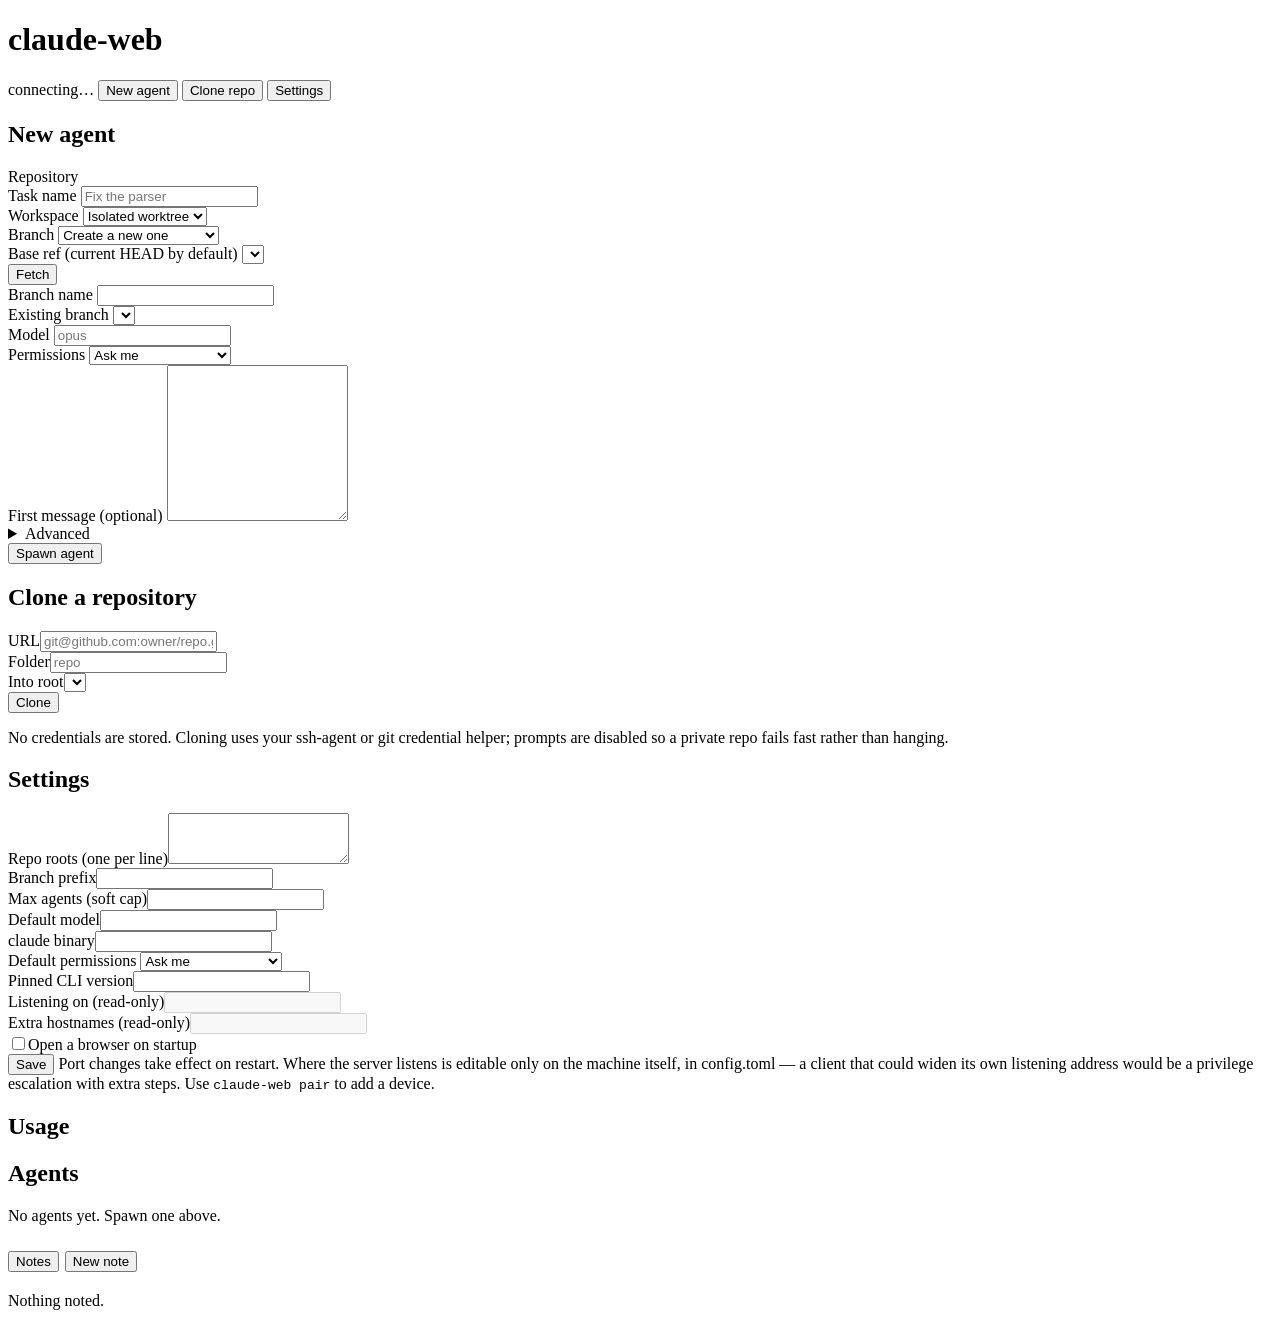
==== src/assets/index.html @ ea9893cb "feat: remote access behind a paired device key (§12) Binding anything other than loopback becomes an" ====
<!doctype html>
<html lang="en">
<head>
  <meta charset="utf-8">
  <meta name="viewport" content="width=device-width, initial-scale=1">
  <title>claude-web</title>
  <link rel="icon" href="/assets/favicon.svg" type="image/svg+xml">
  <link rel="stylesheet" href="/assets/app.css">
</head>
<body>
  <header class="top">
    <h1>claude-web</h1>
    <span class="muted small" id="conn">connecting…</span>
    <span class="spacer"></span>
    <button id="toggle-spawn" class="primary">New agent</button>
    <button id="toggle-clone">Clone repo</button>
    <button id="toggle-settings">Settings</button>
  </header>

  <main>
    <section class="panel hidden" id="spawn-panel">
      <h2>New agent</h2>
      <div class="row">
        <div class="field" style="flex: 2 1 320px">
          <label>Repository</label>
          <div class="repo-list" id="repo-list"></div>
          <div class="small muted" id="repo-errors"></div>
        </div>
        <div class="field" style="flex: 3 1 360px">
          <div class="field">
            <label for="task-name">Task name</label>
            <input id="task-name" placeholder="Fix the parser">
          </div>
          <div class="row">
            <div class="field">
              <label for="isolation">Workspace</label>
              <select id="isolation">
                <option value="worktree">Isolated worktree</option>
                <option value="in-place">Main checkout</option>
              </select>
            </div>
            <div class="field">
              <label for="branch-source">Branch</label>
              <select id="branch-source">
                <option value="new">Create a new one</option>
                <option value="existing">Use an existing one</option>
                <option value="none">Stay on the current one</option>
              </select>
            </div>
          </div>
          <div id="new-branch-fields">
            <div class="row">
              <div class="field">
                <label for="base-ref">Base ref (current HEAD by default)</label>
                <select id="base-ref"></select>
              </div>
              <div class="field shrink">
                <button id="fetch-btn" title="git fetch --all --prune">Fetch</button>
              </div>
            </div>
            <div class="field">
              <label>Branch name</label>
              <input id="branch-preview" readonly>
            </div>
          </div>
          <div class="field hidden" id="existing-branch-field">
            <label for="existing-branch">Existing branch</label>
            <select id="existing-branch"></select>
          </div>
          <div class="row">
            <div class="field">
              <label for="model">Model</label>
              <input id="model" placeholder="opus">
            </div>
            <div class="field">
              <label for="permission-mode">Permissions</label>
              <select id="permission-mode">
                <option value="ask">Ask me</option>
                <option value="acceptEdits">Accept edits</option>
                <option value="bypass">Bypass</option>
                <option value="dangerous">Dangerously skip all</option>
              </select>
            </div>
          </div>
          <div class="field">
            <label for="first-message">First message (optional)</label>
            <textarea id="first-message" rows="10"></textarea>
          </div>
          <details>
            <summary class="muted small">Advanced</summary>
            <div class="row" style="margin-top: 8px">
              <div class="field">
                <label for="effort">Effort</label>
                <input id="effort" placeholder="(default)">
              </div>
              <div class="field">
                <label for="budget">Max budget (USD)</label>
                <input id="budget" type="number" step="0.01" placeholder="(none)">
              </div>
            </div>
            <div class="field">
              <label for="add-dirs">Extra directories (--add-dir, one per line)</label>
              <textarea id="add-dirs" rows="2"></textarea>
            </div>
          </details>
          <div id="spawn-warnings"></div>
          <button id="spawn-btn" class="primary">Spawn agent</button>
        </div>
      </div>
    </section>

    <section class="panel hidden" id="clone-panel">
      <h2>Clone a repository</h2>
      <div class="row">
        <div class="field"><label for="clone-url">URL</label><input id="clone-url" placeholder="git@github.com:owner/repo.git"></div>
        <div class="field"><label for="clone-folder">Folder</label><input id="clone-folder" placeholder="repo"></div>
        <div class="field"><label for="clone-root">Into root</label><select id="clone-root"></select></div>
      </div>
      <button id="clone-btn" class="primary">Clone</button>
      <pre class="small muted" id="clone-log"></pre>
      <p class="small muted">No credentials are stored. Cloning uses your ssh-agent or git credential helper; prompts are disabled so a private repo fails fast rather than hanging.</p>
    </section>

    <section class="panel hidden" id="settings-panel">
      <h2>Settings</h2>
      <div class="row">
        <div class="field"><label for="cfg-roots">Repo roots (one per line)</label><textarea id="cfg-roots" rows="3"></textarea></div>
        <div class="field">
          <div class="field"><label for="cfg-prefix">Branch prefix</label><input id="cfg-prefix"></div>
          <div class="field"><label for="cfg-max">Max agents (soft cap)</label><input id="cfg-max" type="number"></div>
        </div>
        <div class="field">
          <div class="field"><label for="cfg-model">Default model</label><input id="cfg-model"></div>
          <div class="field"><label for="cfg-bin">claude binary</label><input id="cfg-bin"></div>
        </div>
        <div class="field">
          <div class="field"><label for="cfg-mode">Default permissions</label>
            <select id="cfg-mode">
              <option value="ask">Ask me</option>
              <option value="acceptEdits">Accept edits</option>
              <option value="bypass">Bypass</option>
              <option value="dangerous">Dangerously skip all</option>
            </select>
          </div>
          <div class="field"><label for="cfg-pin">Pinned CLI version</label><input id="cfg-pin"></div>
        </div>
      </div>
      <div class="row">
        <div class="field"><label for="cfg-bind">Listening on (read-only)</label><input id="cfg-bind" readonly disabled></div>
        <div class="field"><label for="cfg-hostnames">Extra hostnames (read-only)</label><input id="cfg-hostnames" readonly disabled></div>
      </div>
      <div class="field inline"><input type="checkbox" id="cfg-open"><label for="cfg-open" style="margin:0">Open a browser on startup</label></div>
      <button id="cfg-save" class="primary">Save</button>
      <span class="small muted">Port changes take effect on restart. Where the server listens is
        editable only on the machine itself, in config.toml — a client that could widen its own
        listening address would be a privilege escalation with extra steps. Use
        <code>claude-web pair</code> to add a device.</span>
    </section>

    <section class="panel hidden" id="limits-panel">
      <h2>Usage <span class="muted" id="limits-note"></span></h2>
      <div class="meters" id="limits"></div>
    </section>

    <div class="board">
      <section class="panel agents">
        <h2>Agents <span class="muted" id="agent-count"></span></h2>
        <div class="cards" id="cards"></div>
        <p class="muted small" id="empty">No agents yet. Spawn one above.</p>
      </section>

      <section class="panel notes" id="notes-panel">
        <h2>
          <button id="notes-toggle" class="disclosure" aria-expanded="true">Notes</button>
          <span class="muted" id="notes-count"></span>
          <span class="spacer"></span>
          <button id="note-new" title="Write down something to do later">New note</button>
        </h2>
        <div class="note-list" id="notes"></div>
        <p class="muted small" id="notes-empty">Nothing noted.</p>
      </section>
    </div>
  </main>

  <script type="module" src="/assets/dashboard.js"></script>
</body>
</html>
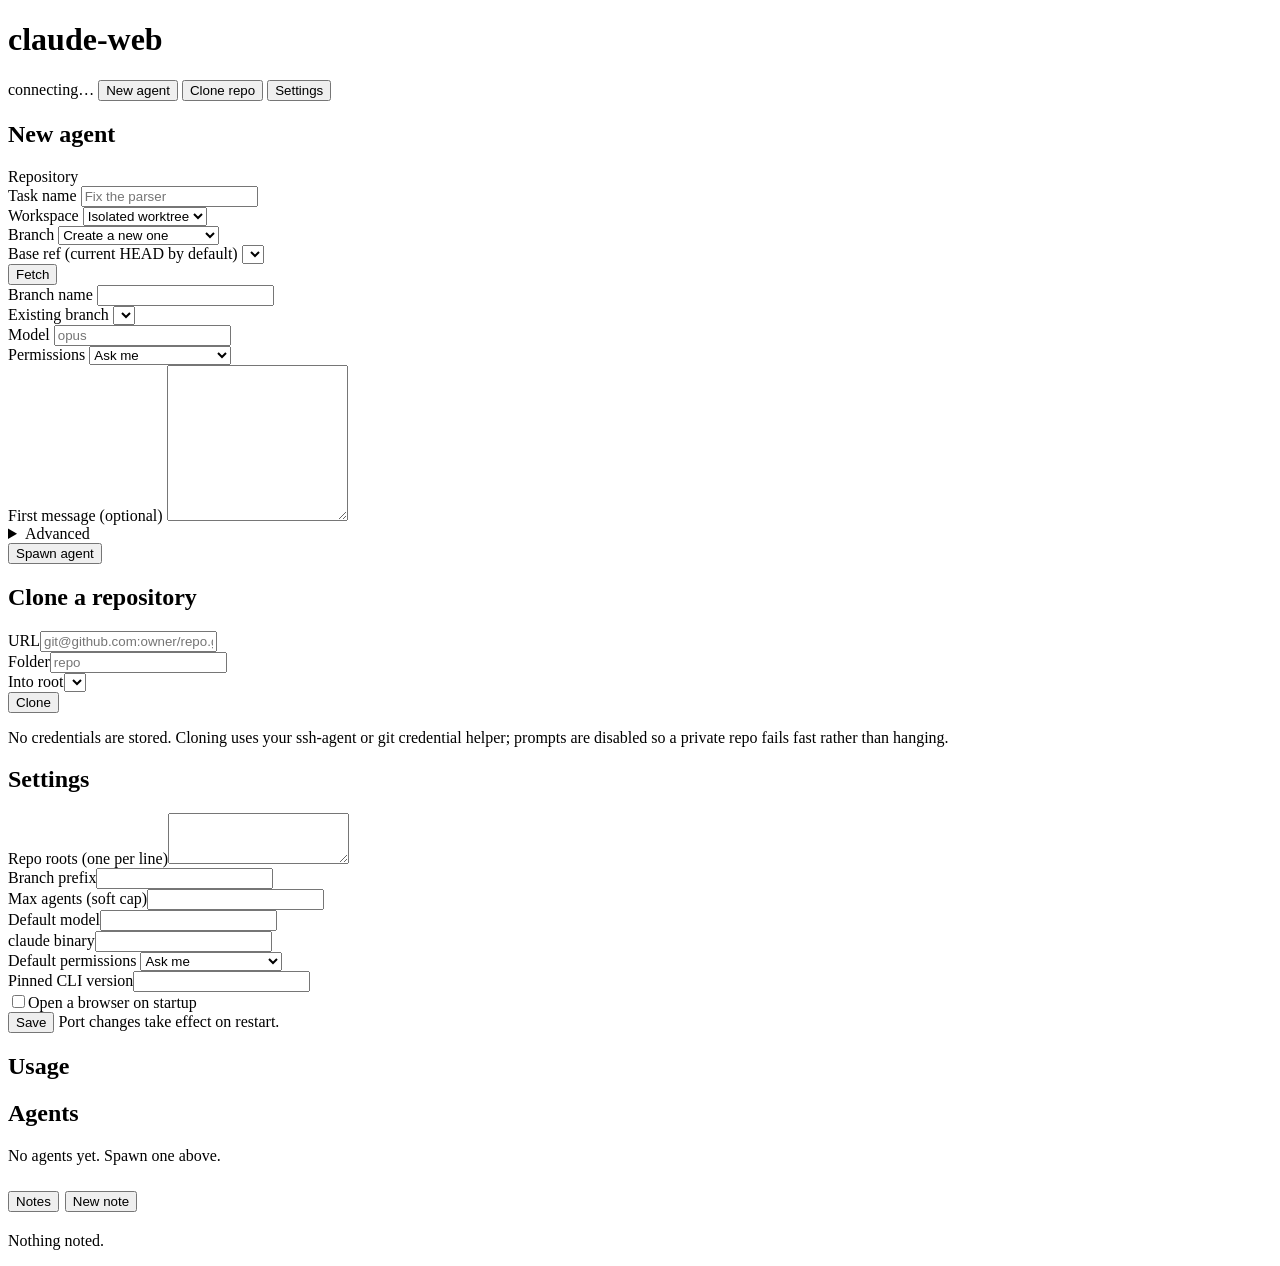
==== commit f02013c7: "add notes" ====
--- a/src/assets/index.html
+++ b/src/assets/index.html
@@ -145,16 +145,9 @@
           <div class="field"><label for="cfg-pin">Pinned CLI version</label><input id="cfg-pin"></div>
         </div>
       </div>
-      <div class="row">
-        <div class="field"><label for="cfg-bind">Listening on (read-only)</label><input id="cfg-bind" readonly disabled></div>
-        <div class="field"><label for="cfg-hostnames">Extra hostnames (read-only)</label><input id="cfg-hostnames" readonly disabled></div>
-      </div>
       <div class="field inline"><input type="checkbox" id="cfg-open"><label for="cfg-open" style="margin:0">Open a browser on startup</label></div>
       <button id="cfg-save" class="primary">Save</button>
-      <span class="small muted">Port changes take effect on restart. Where the server listens is
-        editable only on the machine itself, in config.toml — a client that could widen its own
-        listening address would be a privilege escalation with extra steps. Use
-        <code>claude-web pair</code> to add a device.</span>
+      <span class="small muted">Port changes take effect on restart.</span>
     </section>
 
     <section class="panel hidden" id="limits-panel">
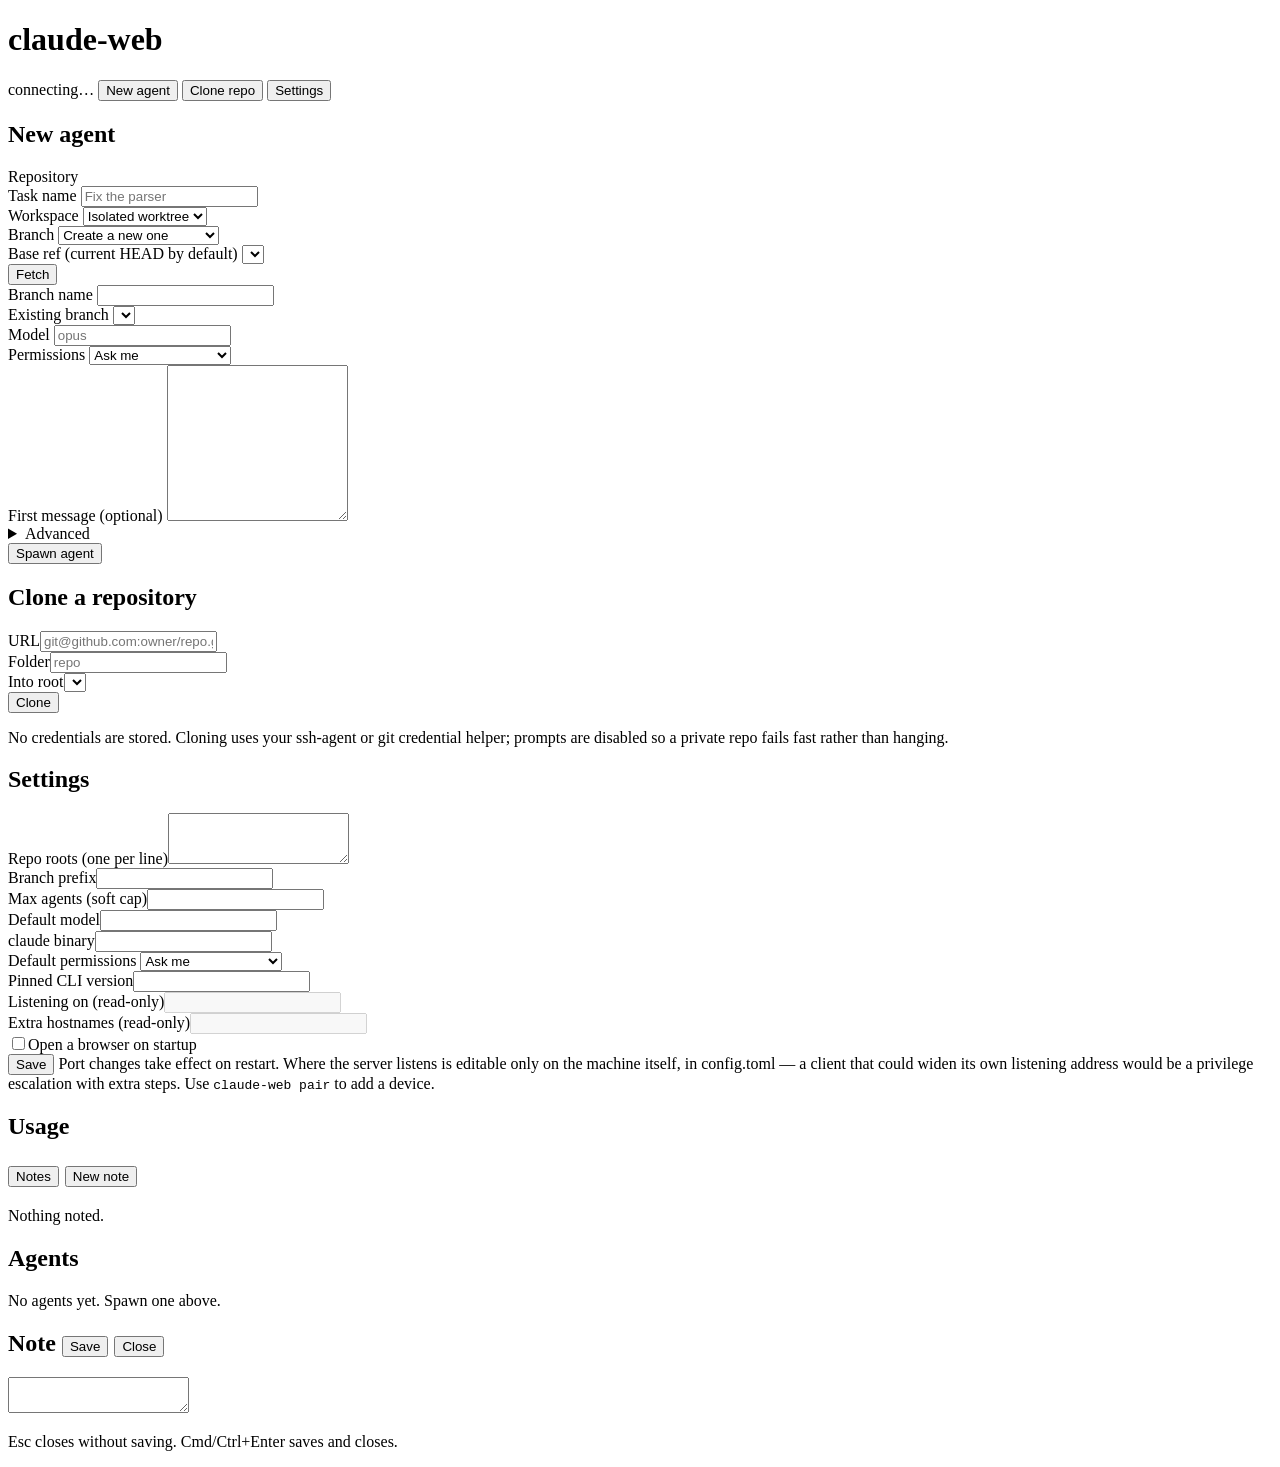
==== commit fd71e3b1: "feat: make notes bigger make notes bigger" ====
--- a/src/assets/index.html
+++ b/src/assets/index.html
@@ -145,9 +145,16 @@
           <div class="field"><label for="cfg-pin">Pinned CLI version</label><input id="cfg-pin"></div>
         </div>
       </div>
+      <div class="row">
+        <div class="field"><label for="cfg-bind">Listening on (read-only)</label><input id="cfg-bind" readonly disabled></div>
+        <div class="field"><label for="cfg-hostnames">Extra hostnames (read-only)</label><input id="cfg-hostnames" readonly disabled></div>
+      </div>
       <div class="field inline"><input type="checkbox" id="cfg-open"><label for="cfg-open" style="margin:0">Open a browser on startup</label></div>
       <button id="cfg-save" class="primary">Save</button>
-      <span class="small muted">Port changes take effect on restart.</span>
+      <span class="small muted">Port changes take effect on restart. Where the server listens is
+        editable only on the machine itself, in config.toml — a client that could widen its own
+        listening address would be a privilege escalation with extra steps. Use
+        <code>claude-web pair</code> to add a device.</span>
     </section>
 
     <section class="panel hidden" id="limits-panel">
@@ -156,12 +163,6 @@
     </section>
 
     <div class="board">
-      <section class="panel agents">
-        <h2>Agents <span class="muted" id="agent-count"></span></h2>
-        <div class="cards" id="cards"></div>
-        <p class="muted small" id="empty">No agents yet. Spawn one above.</p>
-      </section>
-
       <section class="panel notes" id="notes-panel">
         <h2>
           <button id="notes-toggle" class="disclosure" aria-expanded="true">Notes</button>
@@ -172,7 +173,27 @@
         <div class="note-list" id="notes"></div>
         <p class="muted small" id="notes-empty">Nothing noted.</p>
       </section>
+
+      <section class="panel agents">
+        <h2>Agents <span class="muted" id="agent-count"></span></h2>
+        <div class="cards" id="cards"></div>
+        <p class="muted small" id="empty">No agents yet. Spawn one above.</p>
+      </section>
     </div>
+
+    <!-- The workbench: one note at a time, the width of the page and tall
+         enough to write in. Sits under the board so opening it never moves
+         the list you clicked from. -->
+    <section class="panel note-editor hidden" id="note-editor">
+      <h2>
+        <span id="note-editor-title">Note</span>
+        <span class="spacer"></span>
+        <button id="note-save" class="primary">Save</button>
+        <button id="note-close" title="Save and close">Close</button>
+      </h2>
+      <textarea id="note-editor-area" spellcheck="true"></textarea>
+      <p class="muted small">Esc closes without saving. Cmd/Ctrl+Enter saves and closes.</p>
+    </section>
   </main>
 
   <script type="module" src="/assets/dashboard.js"></script>
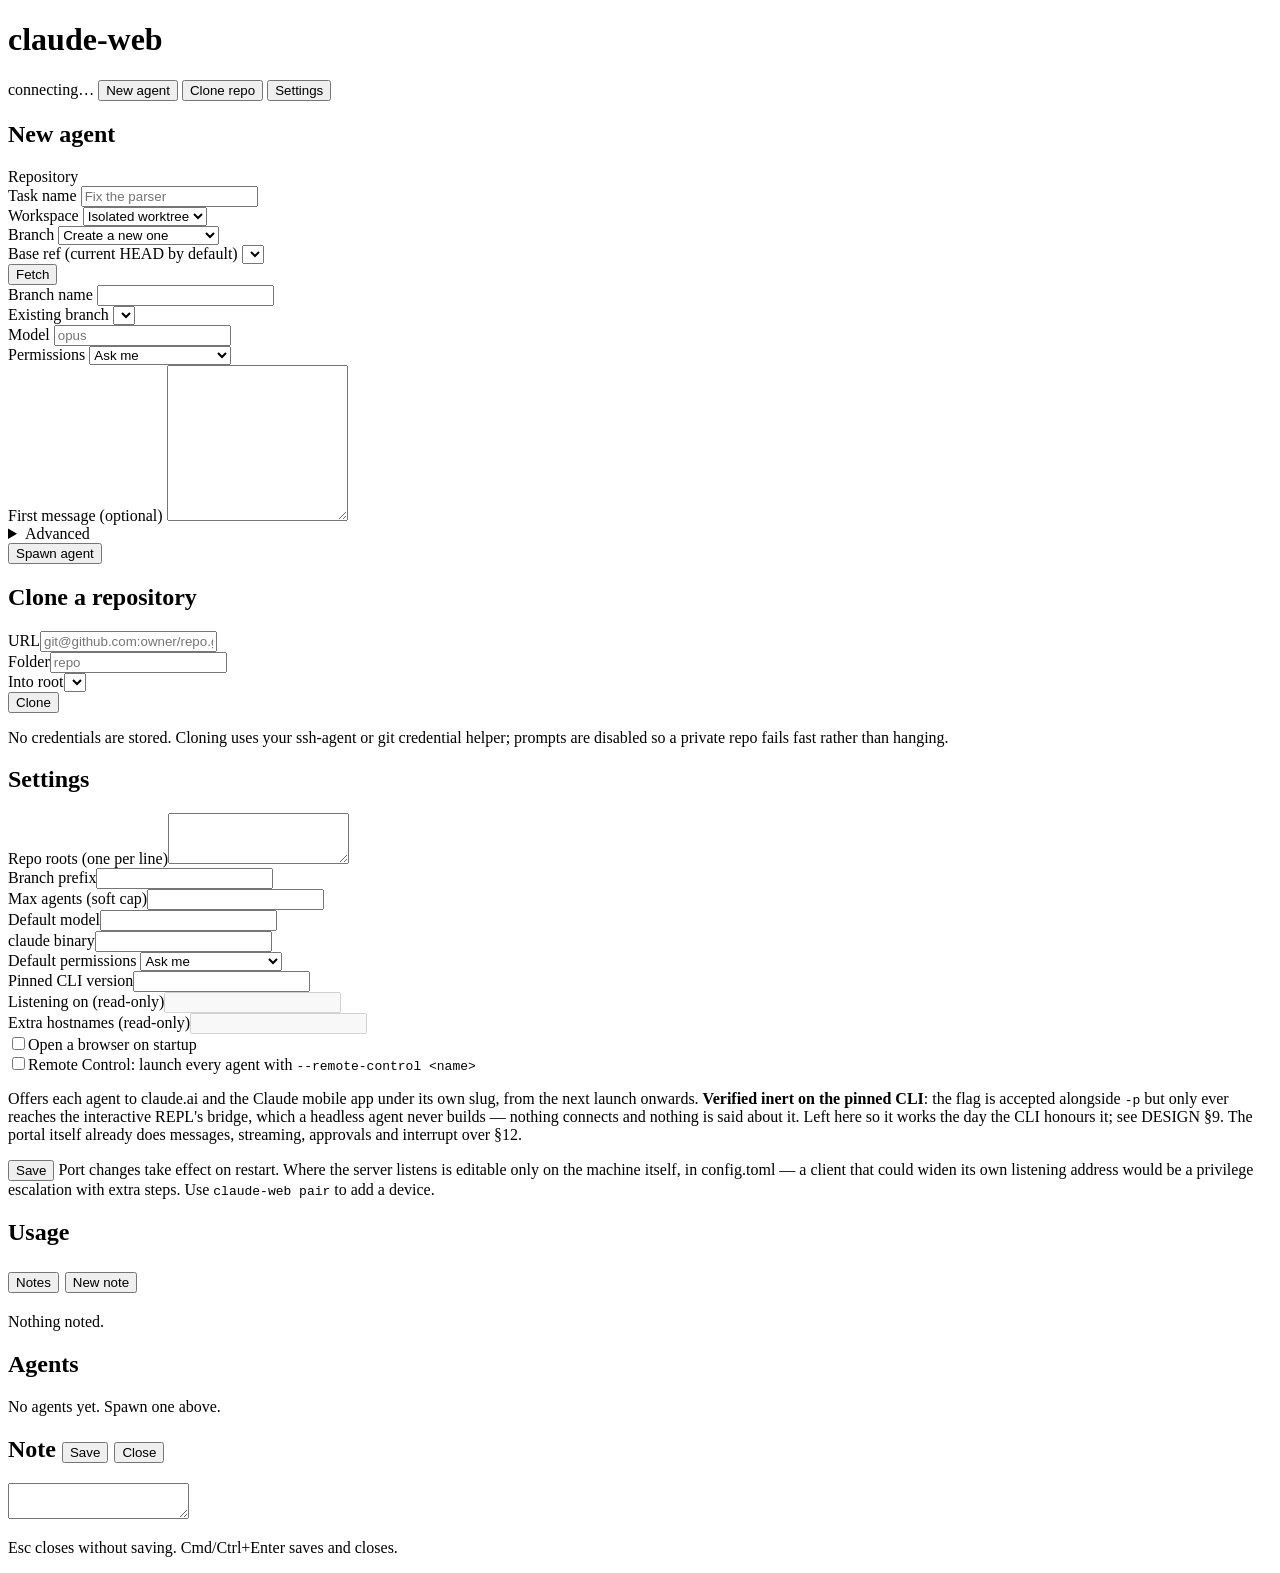
==== commit 0befe3b8: "feat: flag for remote control" ====
--- a/src/assets/index.html
+++ b/src/assets/index.html
@@ -150,6 +150,8 @@
         <div class="field"><label for="cfg-hostnames">Extra hostnames (read-only)</label><input id="cfg-hostnames" readonly disabled></div>
       </div>
       <div class="field inline"><input type="checkbox" id="cfg-open"><label for="cfg-open" style="margin:0">Open a browser on startup</label></div>
+      <div class="field inline"><input type="checkbox" id="cfg-remote-control"><label for="cfg-remote-control" style="margin:0">Remote Control: launch every agent with <code>--remote-control &lt;name&gt;</code></label></div>
+      <p class="small muted">Offers each agent to claude.ai and the Claude mobile app under its own slug, from the next launch onwards. <strong>Verified inert on the pinned CLI</strong>: the flag is accepted alongside <code>-p</code> but only ever reaches the interactive REPL's bridge, which a headless agent never builds — nothing connects and nothing is said about it. Left here so it works the day the CLI honours it; see DESIGN §9. The portal itself already does messages, streaming, approvals and interrupt over §12.</p>
       <button id="cfg-save" class="primary">Save</button>
       <span class="small muted">Port changes take effect on restart. Where the server listens is
         editable only on the machine itself, in config.toml — a client that could widen its own
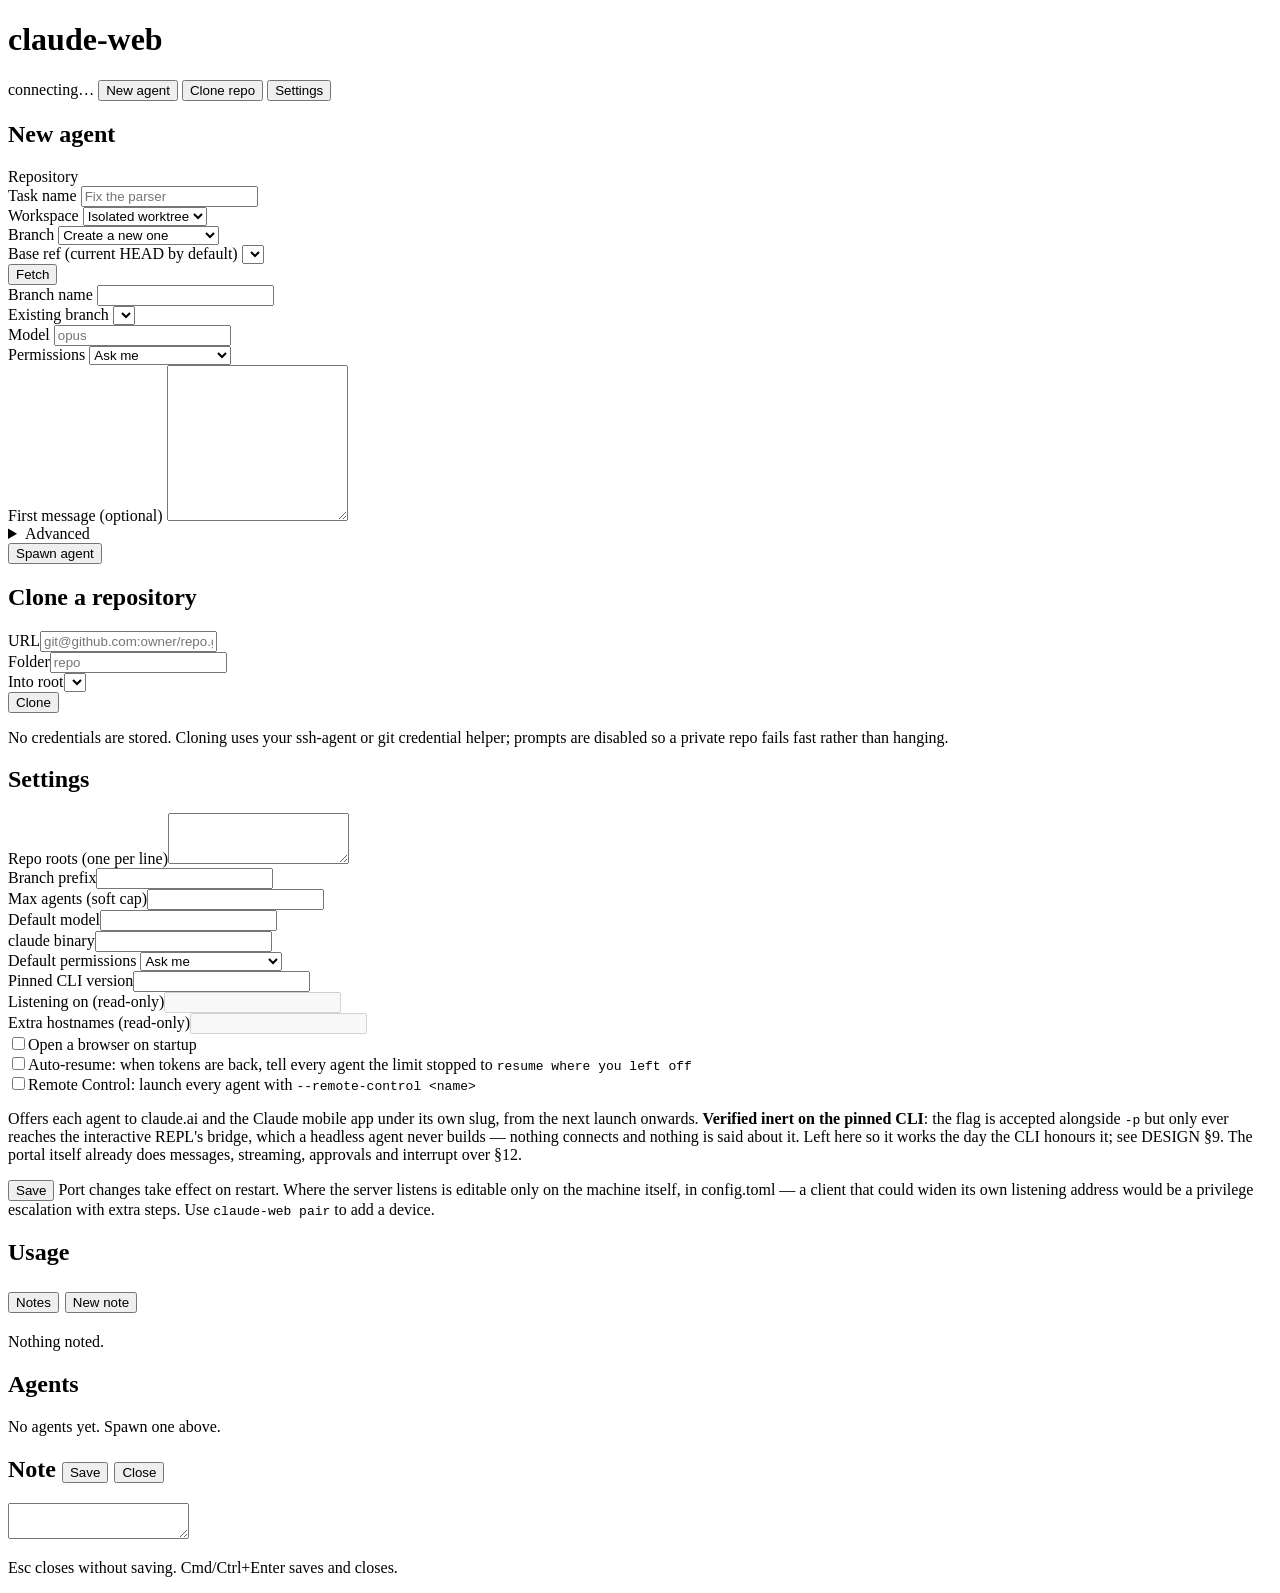
==== commit ebd8d783: "feat: resume the agents the token limit stopped, once there are tokens Knowing an agent ran out of t" ====
--- a/src/assets/index.html
+++ b/src/assets/index.html
@@ -21,12 +21,12 @@
     <section class="panel hidden" id="spawn-panel">
       <h2>New agent</h2>
       <div class="row">
-        <div class="field" style="flex: 2 1 320px">
+        <div class="field repo-col">
           <label>Repository</label>
           <div class="repo-list" id="repo-list"></div>
           <div class="small muted" id="repo-errors"></div>
         </div>
-        <div class="field" style="flex: 3 1 360px">
+        <div class="field form-col">
           <div class="field">
             <label for="task-name">Task name</label>
             <input id="task-name" placeholder="Fix the parser">
@@ -88,7 +88,7 @@
           </div>
           <details>
             <summary class="muted small">Advanced</summary>
-            <div class="row" style="margin-top: 8px">
+            <div class="row spaced">
               <div class="field">
                 <label for="effort">Effort</label>
                 <input id="effort" placeholder="(default)">
@@ -149,8 +149,9 @@
         <div class="field"><label for="cfg-bind">Listening on (read-only)</label><input id="cfg-bind" readonly disabled></div>
         <div class="field"><label for="cfg-hostnames">Extra hostnames (read-only)</label><input id="cfg-hostnames" readonly disabled></div>
       </div>
-      <div class="field inline"><input type="checkbox" id="cfg-open"><label for="cfg-open" style="margin:0">Open a browser on startup</label></div>
-      <div class="field inline"><input type="checkbox" id="cfg-remote-control"><label for="cfg-remote-control" style="margin:0">Remote Control: launch every agent with <code>--remote-control &lt;name&gt;</code></label></div>
+      <div class="field inline"><input type="checkbox" id="cfg-open"><label for="cfg-open">Open a browser on startup</label></div>
+      <div class="field inline"><input type="checkbox" id="cfg-auto-resume"><label for="cfg-auto-resume">Auto-resume: when tokens are back, tell every agent the limit stopped to <code>resume where you left off</code></label></div>
+      <div class="field inline"><input type="checkbox" id="cfg-remote-control"><label for="cfg-remote-control">Remote Control: launch every agent with <code>--remote-control &lt;name&gt;</code></label></div>
       <p class="small muted">Offers each agent to claude.ai and the Claude mobile app under its own slug, from the next launch onwards. <strong>Verified inert on the pinned CLI</strong>: the flag is accepted alongside <code>-p</code> but only ever reaches the interactive REPL's bridge, which a headless agent never builds — nothing connects and nothing is said about it. Left here so it works the day the CLI honours it; see DESIGN §9. The portal itself already does messages, streaming, approvals and interrupt over §12.</p>
       <button id="cfg-save" class="primary">Save</button>
       <span class="small muted">Port changes take effect on restart. Where the server listens is
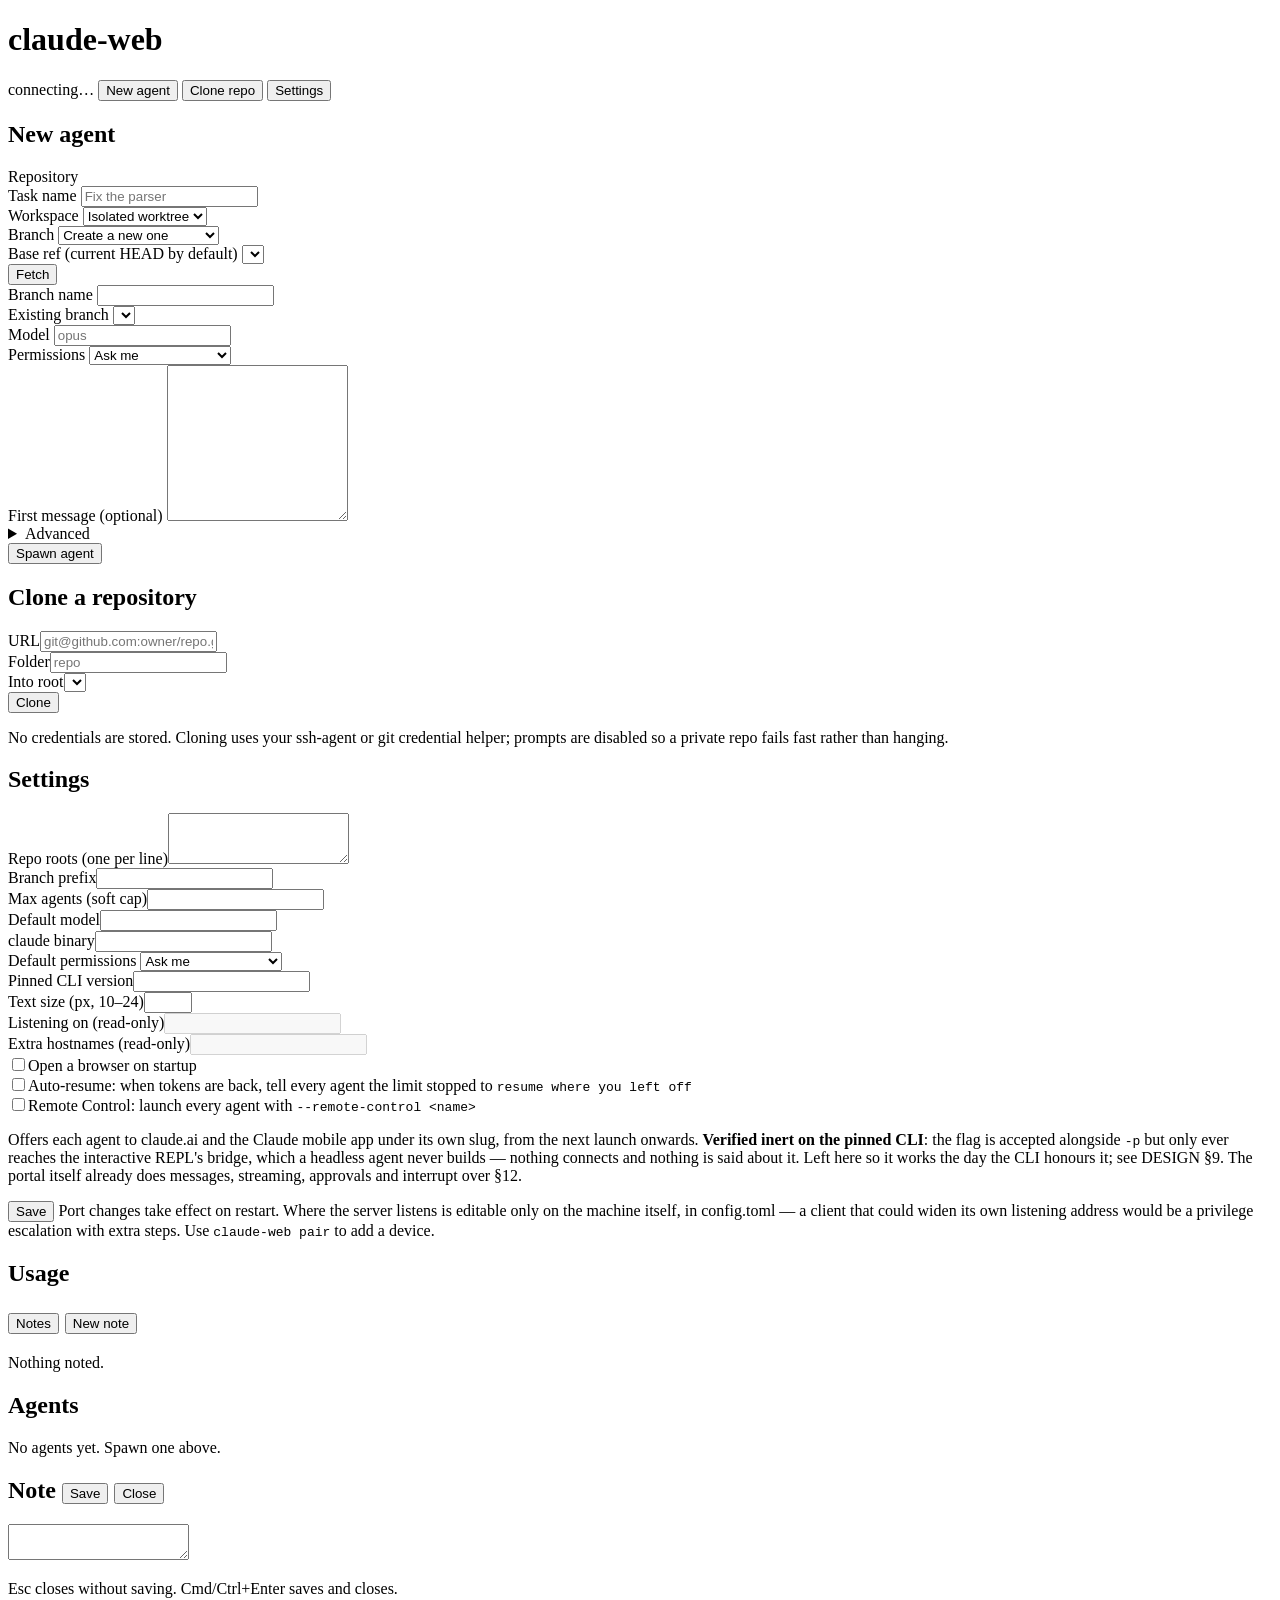
==== commit 2bd64fd5: "feat: make the UI text size a setting `text_size` in config.toml (and Settings) sets the base text s" ====
--- a/src/assets/index.html
+++ b/src/assets/index.html
@@ -143,6 +143,7 @@
             </select>
           </div>
           <div class="field"><label for="cfg-pin">Pinned CLI version</label><input id="cfg-pin"></div>
+          <div class="field"><label for="cfg-text-size">Text size (px, 10–24)</label><input id="cfg-text-size" type="number" min="10" max="24" step="1"></div>
         </div>
       </div>
       <div class="row">
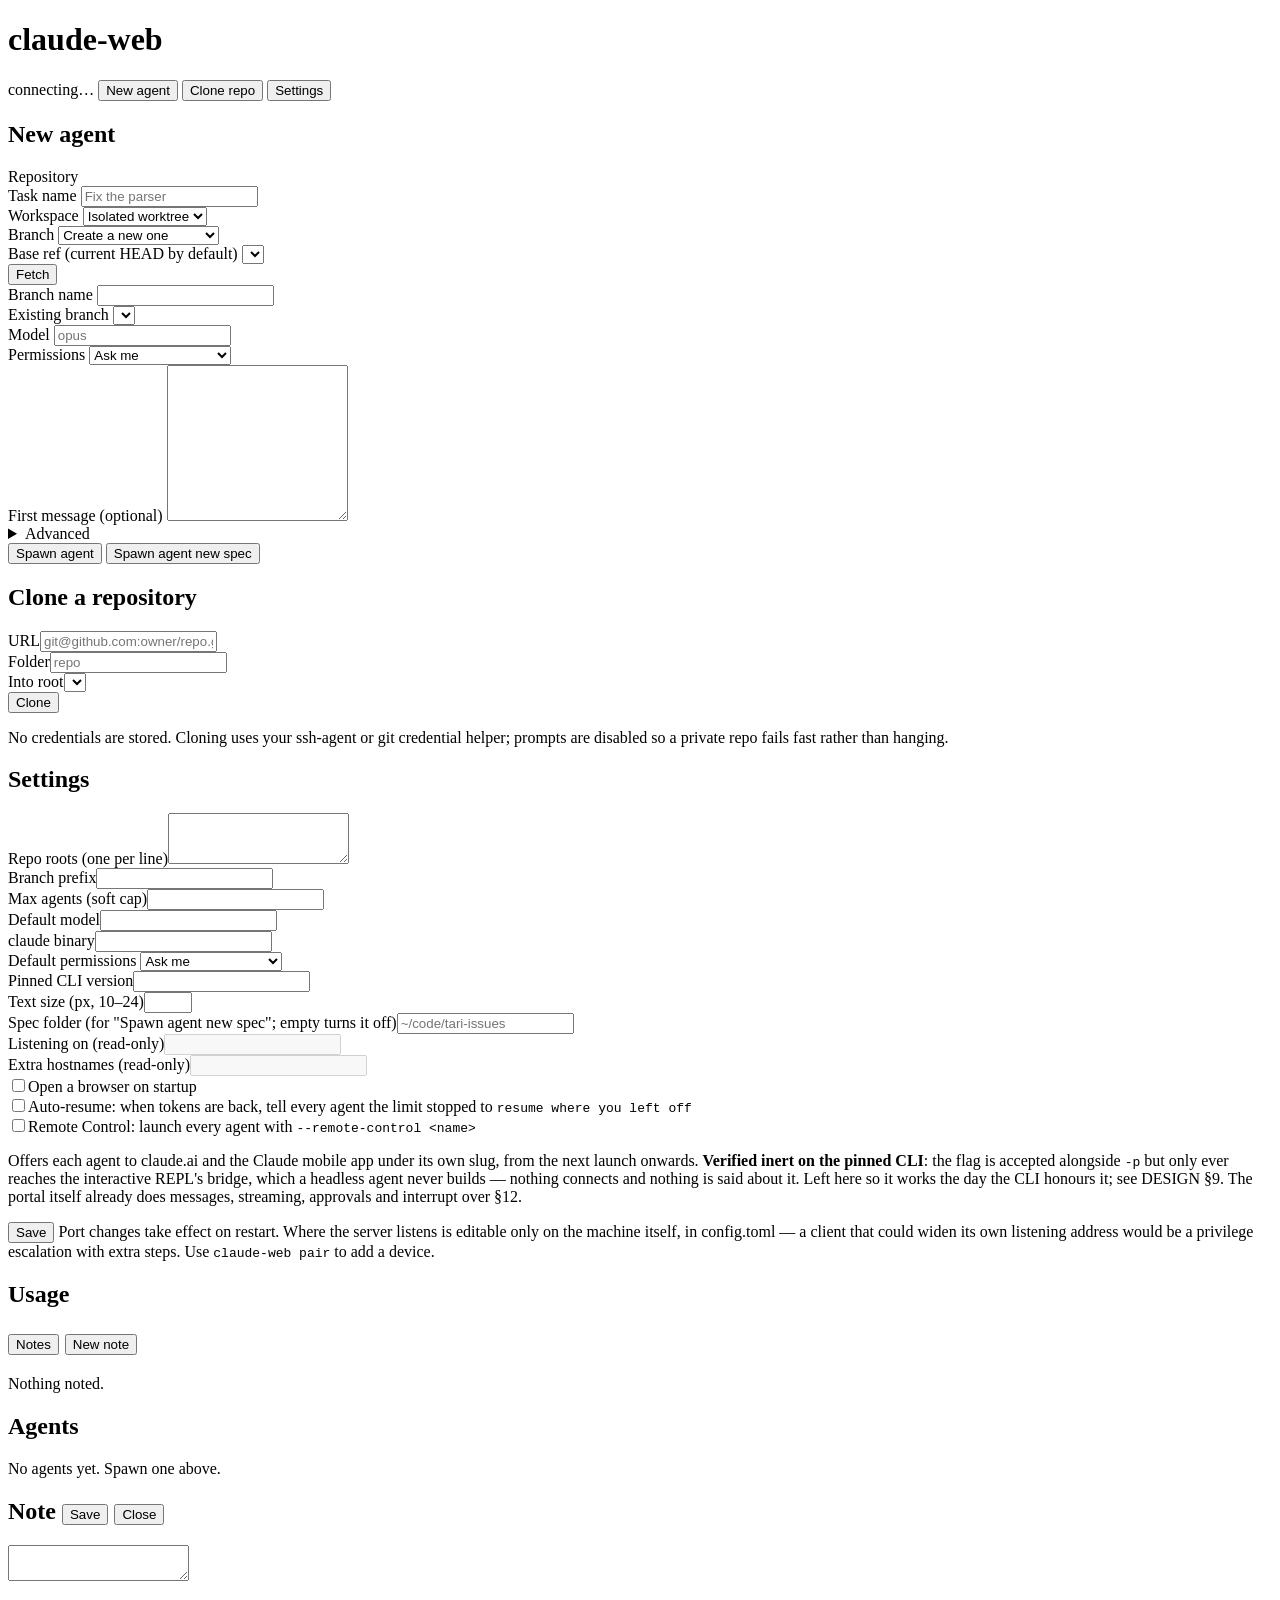
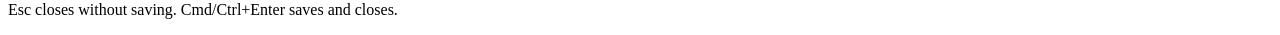
==== commit a52256e9: "feat(dashboard): spawn an agent from a spec file Adds a "Spawn agent new spec" button next to "Spawn" ====
--- a/src/assets/index.html
+++ b/src/assets/index.html
@@ -104,7 +104,10 @@
             </div>
           </details>
           <div id="spawn-warnings"></div>
-          <button id="spawn-btn" class="primary">Spawn agent</button>
+          <div class="spawn-actions">
+            <button id="spawn-btn" class="primary">Spawn agent</button>
+            <button id="spawn-spec-btn" title="Pick a spec file: it names the agent and is sent as its first message via the new-feat skill. The spec file is deleted when the agent is.">Spawn agent new spec</button>
+          </div>
         </div>
       </div>
     </section>
@@ -145,6 +148,9 @@
           <div class="field"><label for="cfg-pin">Pinned CLI version</label><input id="cfg-pin"></div>
           <div class="field"><label for="cfg-text-size">Text size (px, 10–24)</label><input id="cfg-text-size" type="number" min="10" max="24" step="1"></div>
         </div>
+      </div>
+      <div class="row">
+        <div class="field"><label for="cfg-spec-folder">Spec folder (for "Spawn agent new spec"; empty turns it off)</label><input id="cfg-spec-folder" placeholder="~/code/tari-issues"></div>
       </div>
       <div class="row">
         <div class="field"><label for="cfg-bind">Listening on (read-only)</label><input id="cfg-bind" readonly disabled></div>
@@ -200,6 +206,24 @@
     </section>
   </main>
 
+  <!-- The spec picker: the files under the configured spec folder. -->
+  <dialog id="spec-dialog" class="spec-dialog">
+    <h2>
+      <span>Spawn from spec</span>
+      <span class="spacer"></span>
+      <button id="spec-close">Cancel</button>
+    </h2>
+    <div class="small muted" id="spec-folder"></div>
+    <input id="spec-filter" placeholder="Filter specs">
+    <div class="spec-list" id="spec-list"></div>
+    <div class="field">
+      <label>Agent name</label>
+      <input id="spec-name" readonly>
+    </div>
+    <p class="small muted">The whole spec is sent as the first message, asking for the new-feat skill with Opus for the coder, reviewer and security review. <strong>Deleting the agent deletes the spec file.</strong></p>
+    <button id="spec-spawn" class="primary" disabled>Spawn</button>
+  </dialog>
+
   <script type="module" src="/assets/dashboard.js"></script>
 </body>
 </html>
